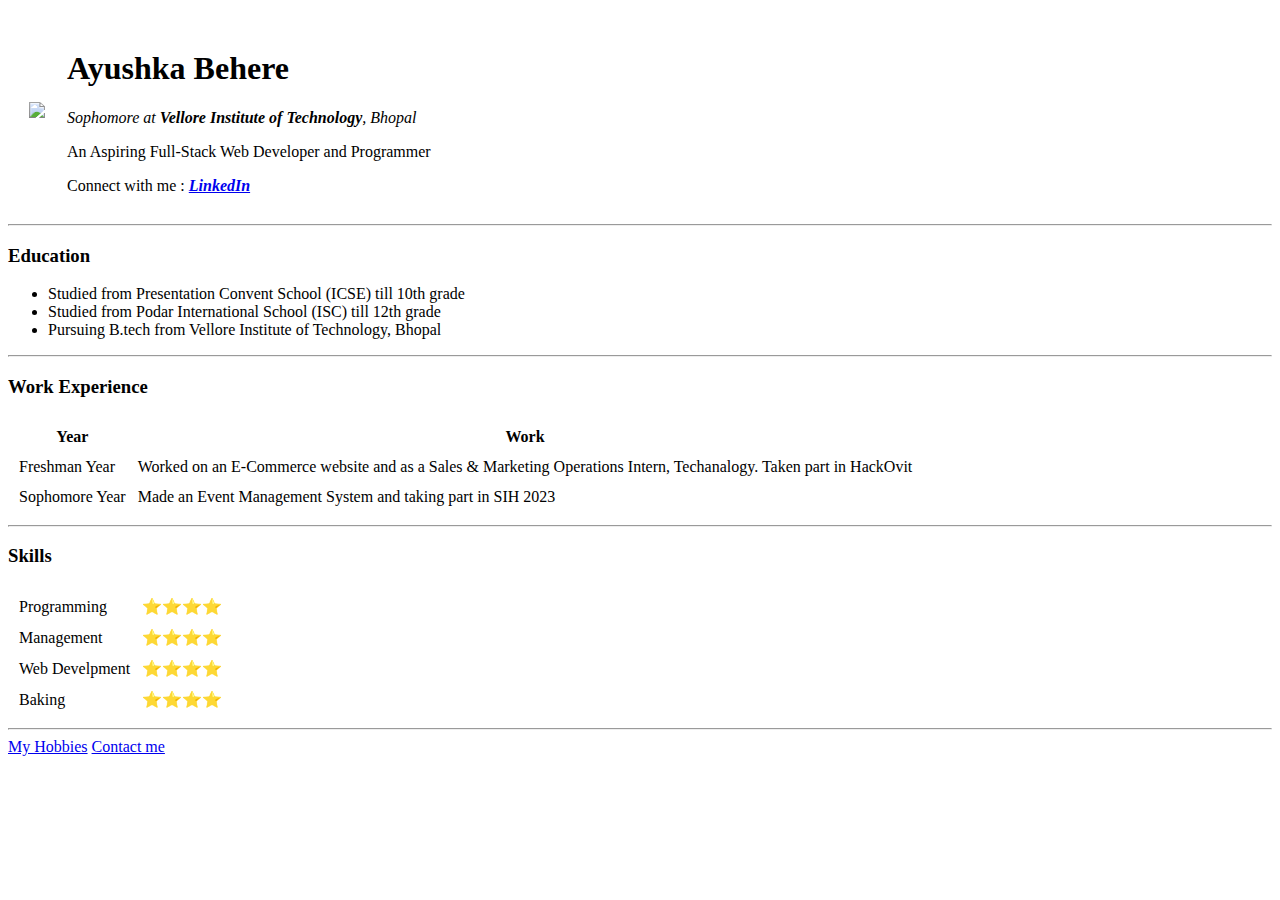
==== index.html @ 9a6beb7a "Add files via upload" ====
<!DOCTYPE html> <!--declaring the doc type to tell the browser the version we are using -->
<html>  <!--we are using HTML 5 document-->
   
    <head>
        <meta charset="utf-8"> <!--meta elements gives extra meta data to html doc, in 
            charset we telling browser that all text in our 
            web page is encoded using the "utf8"->(standard encoding) system  -->
        <title> Ayushka's Portfolio</title>
        <link rel="stylesheet" href="css/style.css">

    </head>
    <body>
        <table cellspacing="20">
            <tr>
                <td><img src="images/flower-purple-lical-blosso.jpg"></td>
                <td><h1>Ayushka Behere</h1>
                <p><i>Sophomore at <b>Vellore Institute of Technology</b>, Bhopal</i></p>
                <p>An Aspiring Full-Stack Web Developer and Programmer</p>
                Connect with me : <strong><i><a href="https://www.linkedin.com/in/ayushka-behere-209946227/">LinkedIn</a></i></strong></td>
            </tr>

        </table>
        
       
        
         <!--can also use "<em>" since it gives emphasis to the text along with italic, <i> only styles and gives no emphasis-->
         <!--similarly we should use <strong> instead of <b> since it gives meaning & importance to the text rather than just styling-->
         
         <!--  <a href="https://...">Hello</a>  -->
         <hr>
         <h3>Education</h3>
         <!--<ul> stands 4 unordered list, used for bullet points-->    
         <ul>
            <li>Studied from Presentation Convent School (ICSE) till 10th grade</li>
            <li>Studied from Podar International School (ISC) till 12th grade</li>
            <li>Pursuing B.tech from Vellore Institute of Technology, Bhopal</li>
          </ul>

          <hr>

          <h3>Work Experience</h3>
          <table cellspacing="10">
            <thead>
                <tr> 
                    <th>Year</th>
                    <th>Work</th>
                    </tr>
             </thead>
           <tbody>
            <tr>
                <td>Freshman Year </td>
                <td>Worked on an E-Commerce website and as a Sales & Marketing Operations Intern, Techanalogy. Taken part in HackOvit </td>
            </tr>
            <tr>
                <td>Sophomore Year</td>
                <td>Made an Event Management System and taking part in SIH 2023</td>
            </tr>
           </tbody>
           </table>
            
           <hr>
           
           <h3>Skills</h3>

                 
             <table cellspacing="10">
                 <tbody>
                  <tr>
                      <td>Programming</td> 
                      <td>⭐⭐⭐⭐ </td>
                </tr>
                <tr>
                    <td>Management</td> 
                    <td>⭐⭐⭐⭐ </td>
                </tr>
                <tr>
                    <td>Web Develpment</td>
                    <td>⭐⭐⭐⭐ </td>
                </tr>
                <tr>
                    <td>Baking</td>
                    <td>⭐⭐⭐⭐ </td>
                </tr>                
            </tbody>
           </table>
            
          <hr>
          <a href="hobbies.html">My Hobbies</a>
         <a href="contactme.html">Contact me</a>
        </body>
</html>
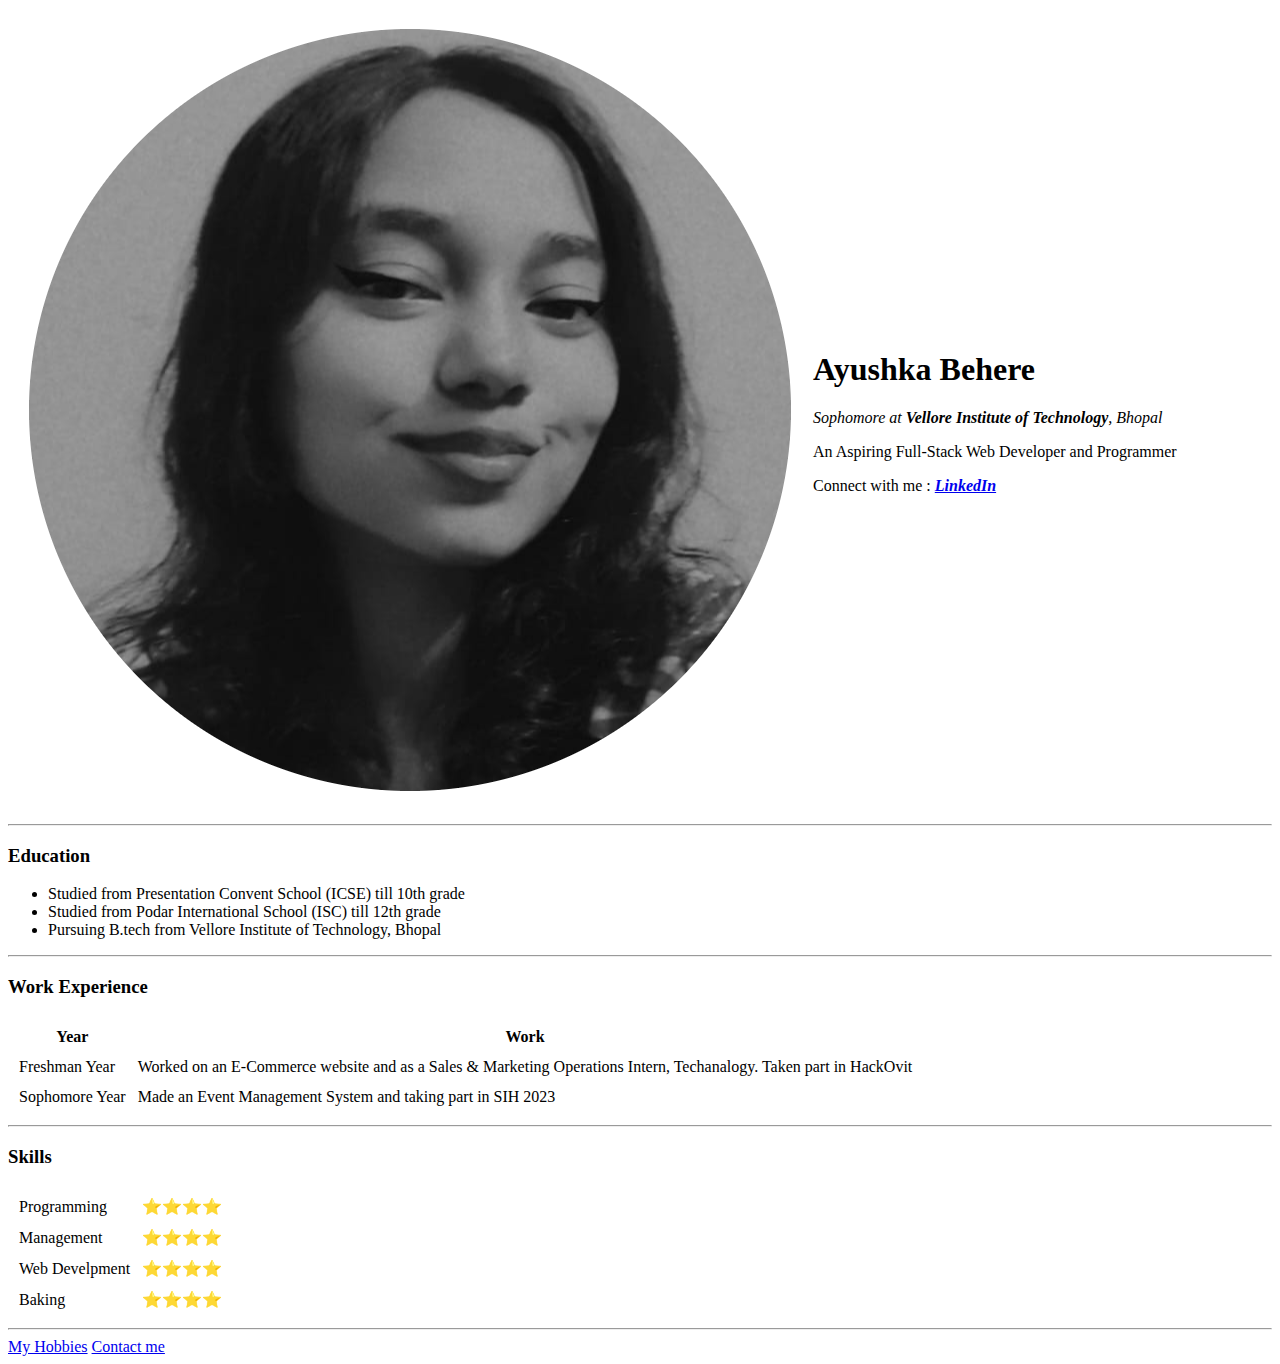
==== commit 5d112745: "Update index.html" ====
--- a/index.html
+++ b/index.html
@@ -12,7 +12,7 @@
     <body>
         <table cellspacing="20">
             <tr>
-                <td><img src="images/flower-purple-lical-blosso.jpg"></td>
+                <td><img src="images/Ayushka B&W latest-modified.png"></td>
                 <td><h1>Ayushka Behere</h1>
                 <p><i>Sophomore at <b>Vellore Institute of Technology</b>, Bhopal</i></p>
                 <p>An Aspiring Full-Stack Web Developer and Programmer</p>
@@ -88,4 +88,4 @@
           <a href="hobbies.html">My Hobbies</a>
          <a href="contactme.html">Contact me</a>
         </body>
-</html>+</html>
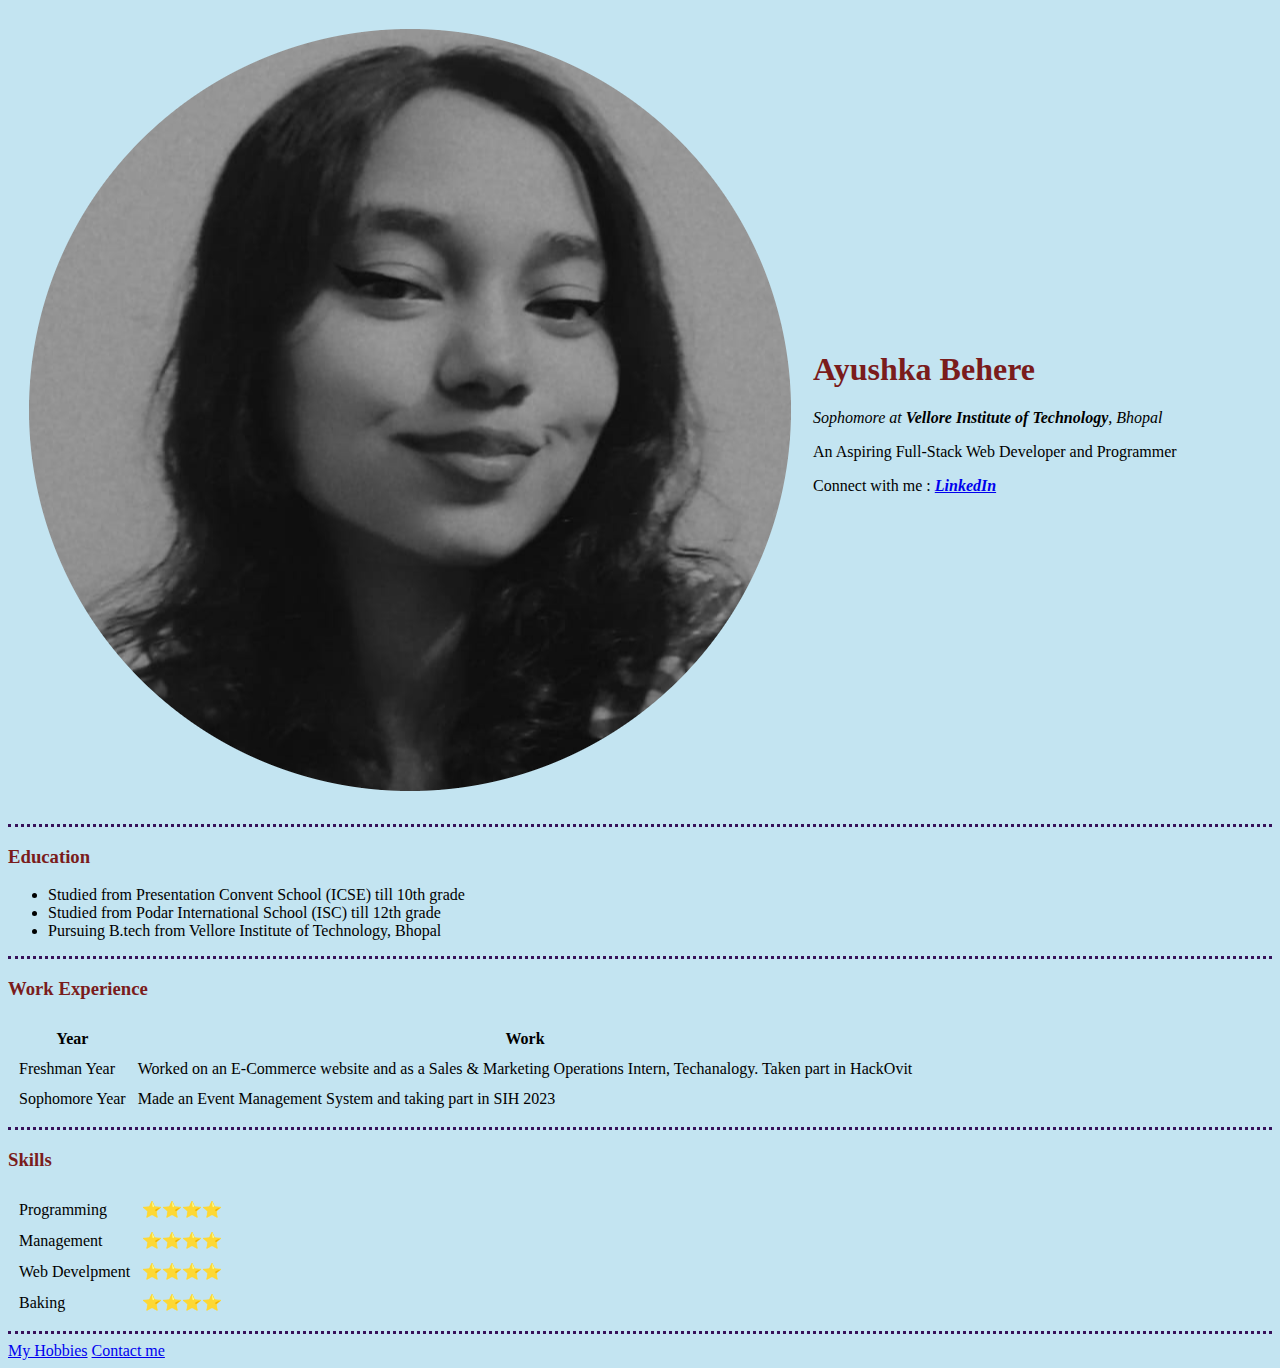
==== commit 79363445: "Update index.html" ====
--- a/index.html
+++ b/index.html
@@ -6,7 +6,7 @@
             charset we telling browser that all text in our 
             web page is encoded using the "utf8"->(standard encoding) system  -->
         <title> Ayushka's Portfolio</title>
-        <link rel="stylesheet" href="css/style.css">
+        <link rel="stylesheet" href="style.css">
 
     </head>
     <body>
--- a/style.css
+++ b/style.css
@@ -0,0 +1,21 @@
+
+                body {
+                    background-color: #c3e4f1;
+                }
+
+                hr {             
+                    border-style:none;
+                    border-top-style:dotted;
+                    border-color: rgb(55, 17, 90);
+                    border-width: 3px;
+                                                      
+                }
+
+                h1 {
+                    color: rgb(122, 28, 28);
+                }
+                h3 {
+                    color: rgb(122, 28, 28);
+                }
+
+      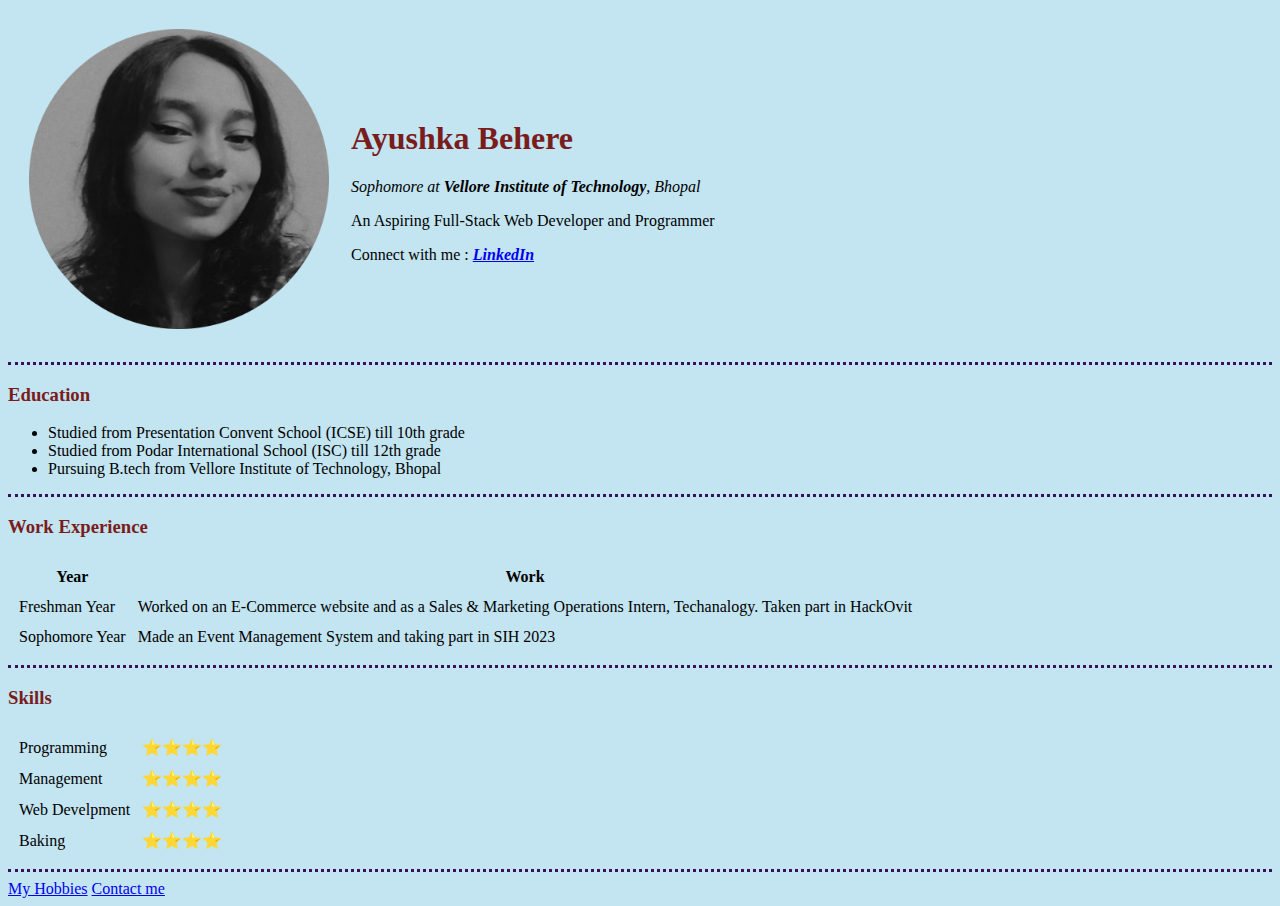
==== commit 8014f0ca: "Add files via upload" ====
--- a/index.html
+++ b/index.html
@@ -7,12 +7,13 @@
             web page is encoded using the "utf8"->(standard encoding) system  -->
         <title> Ayushka's Portfolio</title>
         <link rel="stylesheet" href="style.css">
+        <link rel="icon" href="favicon.ico">
 
     </head>
     <body>
         <table cellspacing="20">
             <tr>
-                <td><img src="images/Ayushka B&W latest-modified.png"></td>
+                <td><img src= "images/Ayushka B&W latest-modified.png" width="300" height="300"> </td> 
                 <td><h1>Ayushka Behere</h1>
                 <p><i>Sophomore at <b>Vellore Institute of Technology</b>, Bhopal</i></p>
                 <p>An Aspiring Full-Stack Web Developer and Programmer</p>
@@ -88,4 +89,4 @@
           <a href="hobbies.html">My Hobbies</a>
          <a href="contactme.html">Contact me</a>
         </body>
-</html>
+</html>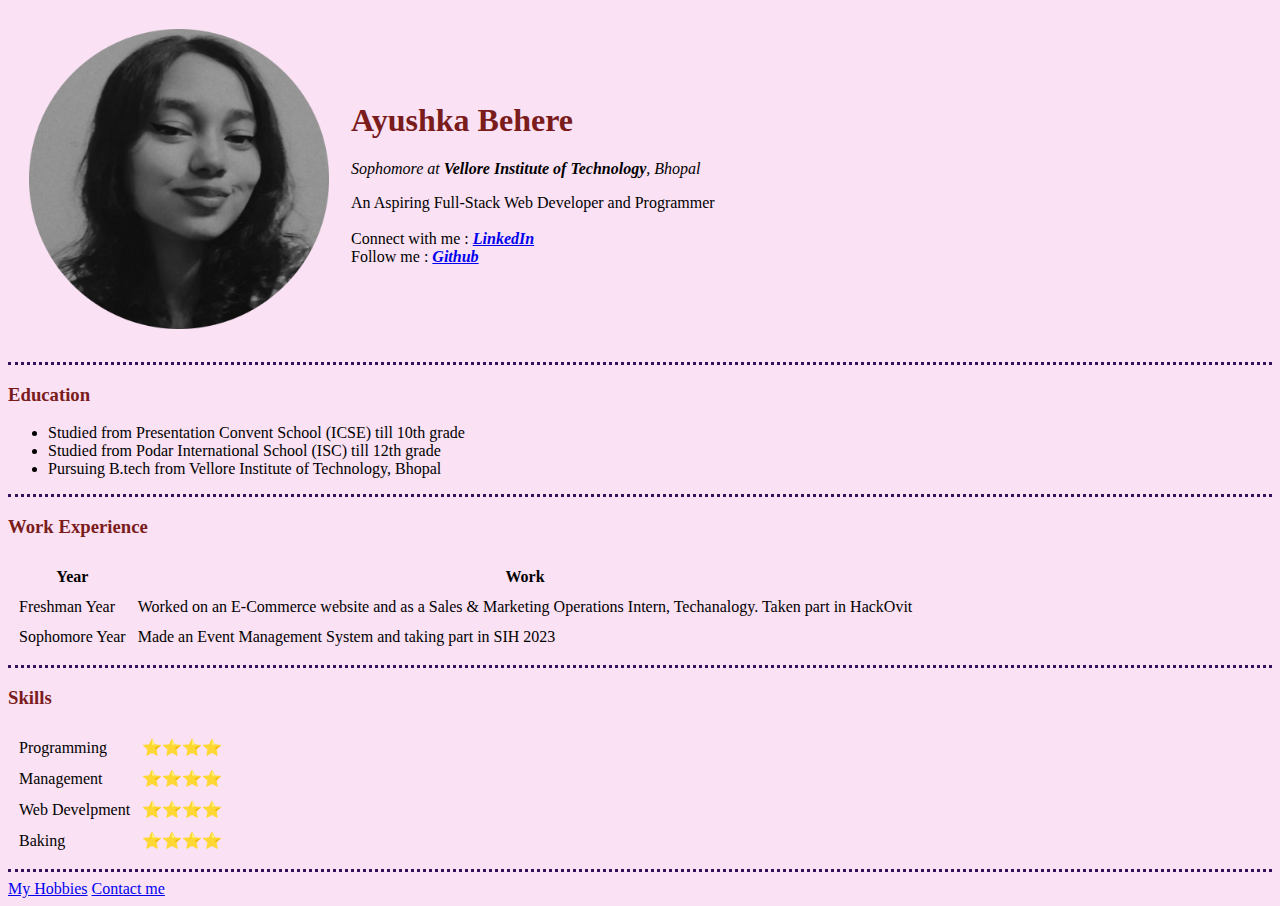
==== commit 8dc2b7b0: "Update index.html" ====
--- a/index.html
+++ b/index.html
@@ -16,8 +16,9 @@
                 <td><img src= "images/Ayushka B&W latest-modified.png" width="300" height="300"> </td> 
                 <td><h1>Ayushka Behere</h1>
                 <p><i>Sophomore at <b>Vellore Institute of Technology</b>, Bhopal</i></p>
-                <p>An Aspiring Full-Stack Web Developer and Programmer</p>
-                Connect with me : <strong><i><a href="https://www.linkedin.com/in/ayushka-behere-209946227/">LinkedIn</a></i></strong></td>
+                <p>An Aspiring Full-Stack Web Developer and Programmer  <br> <br>          
+                Connect with me : <strong><i><a href="https://www.linkedin.com/in/ayushka-behere-209946227/">LinkedIn</a></i></strong>   <br> 
+                Follow me : <strong><i><a href="https://github.com/AyushkaBehere">Github</a></i></strong> </p> 
             </tr>
 
         </table>
@@ -89,4 +90,4 @@
           <a href="hobbies.html">My Hobbies</a>
          <a href="contactme.html">Contact me</a>
         </body>
-</html>+</html>
--- a/style.css
+++ b/style.css
@@ -1,6 +1,6 @@
 
                 body {
-                    background-color: #c3e4f1;
+                    background-color: #fae1f3;
                 }
 
                 hr {             
@@ -17,5 +17,7 @@
                 h3 {
                     color: rgb(122, 28, 28);
                 }
-
-      +                 h2 {
+                    color: rgb(122, 28, 28);
+                }
+      
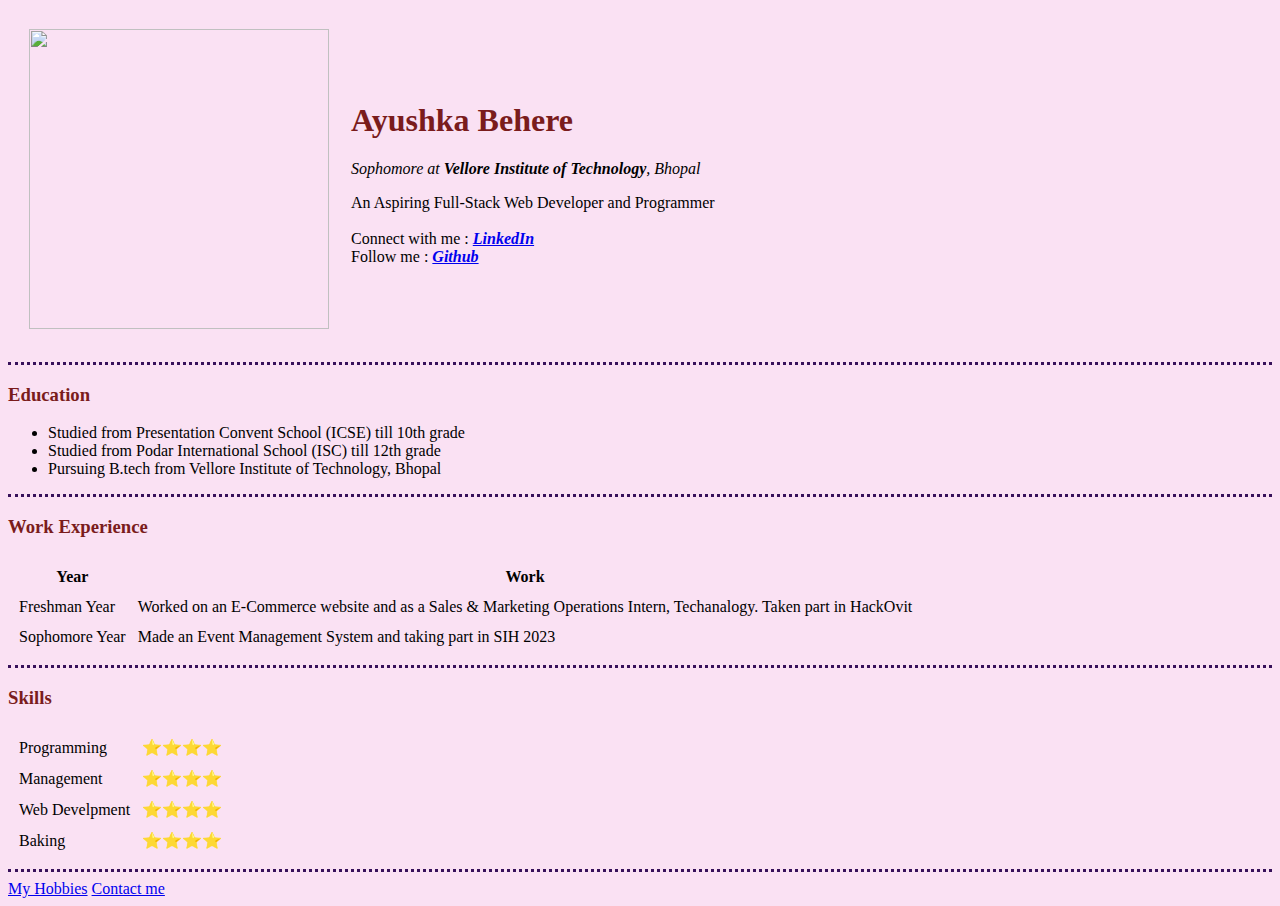
==== commit 58198fd7: "Update index.html" ====
--- a/index.html
+++ b/index.html
@@ -13,7 +13,7 @@
     <body>
         <table cellspacing="20">
             <tr>
-                <td><img src= "images/Ayushka B&W latest-modified.png" width="300" height="300"> </td> 
+                <td><img src= "images/Ayu cropped circle.png" width="300" height="300"> </td> 
                 <td><h1>Ayushka Behere</h1>
                 <p><i>Sophomore at <b>Vellore Institute of Technology</b>, Bhopal</i></p>
                 <p>An Aspiring Full-Stack Web Developer and Programmer  <br> <br>          
